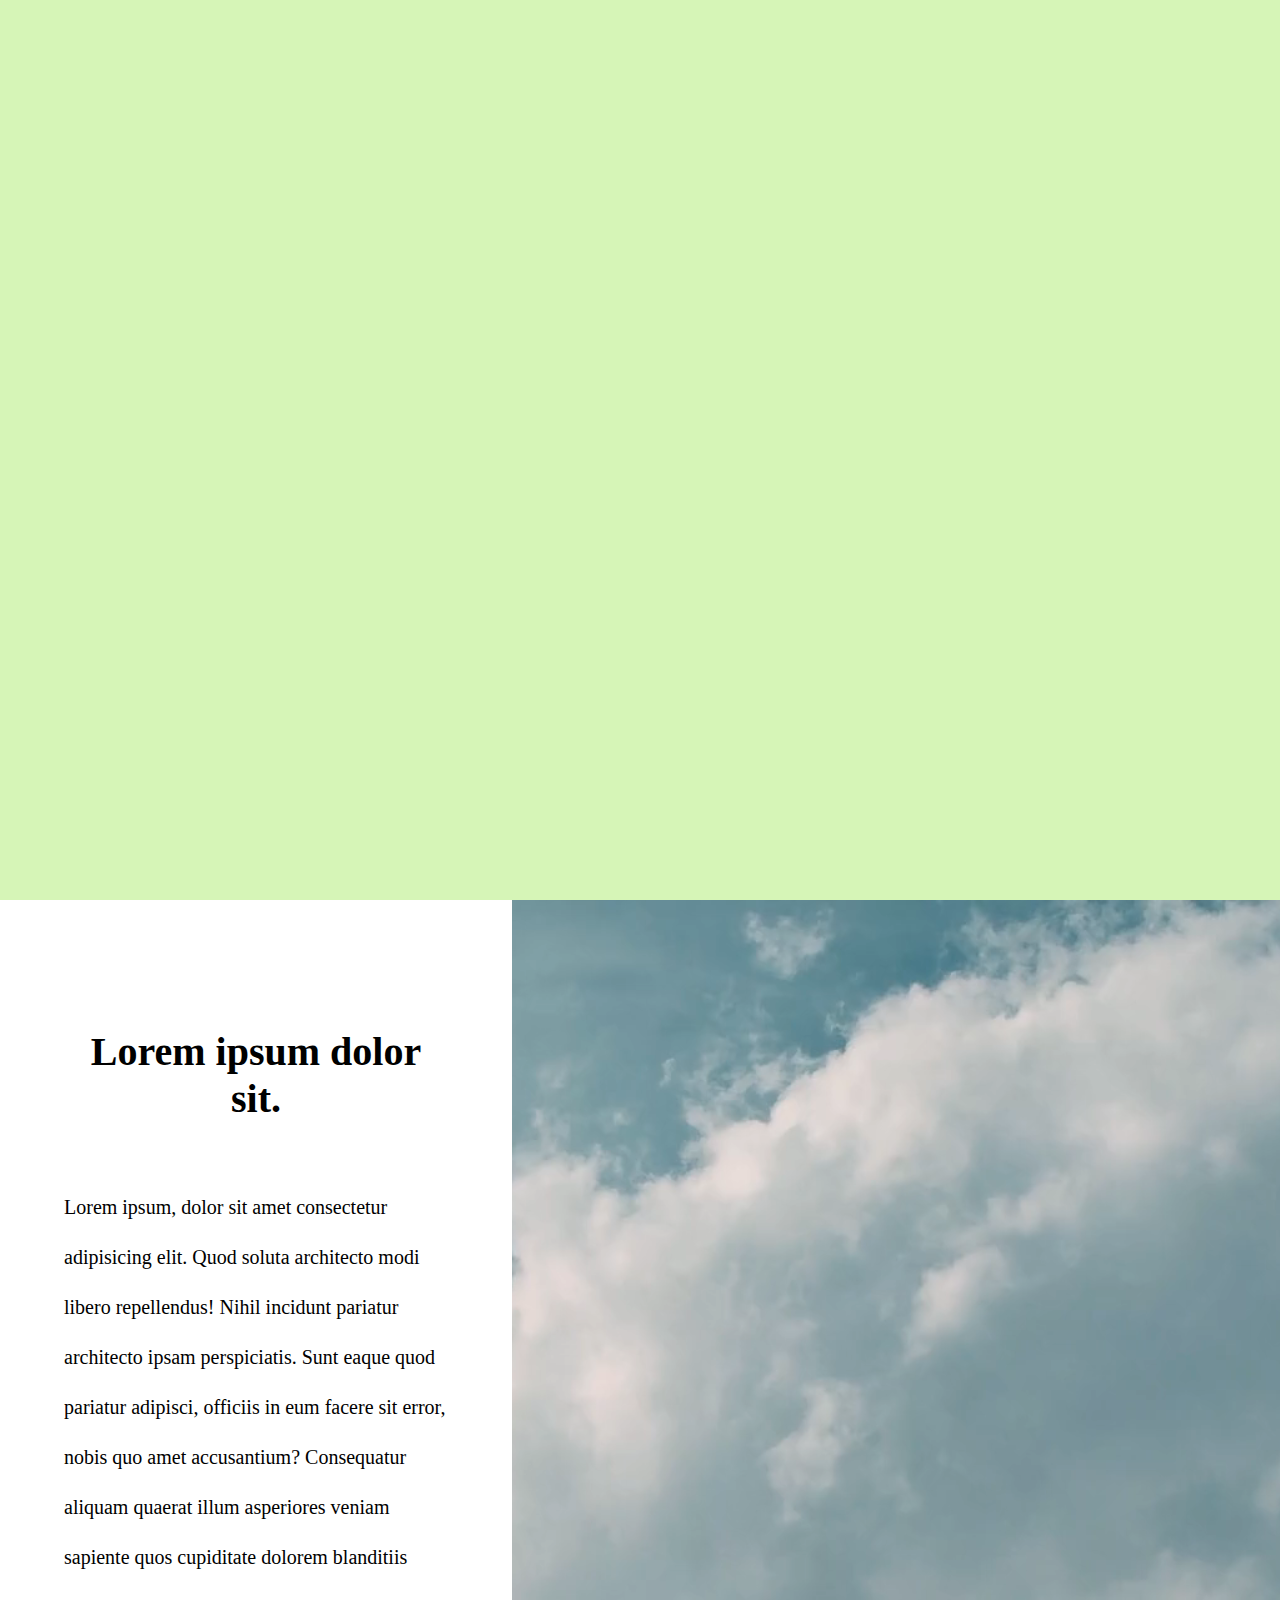
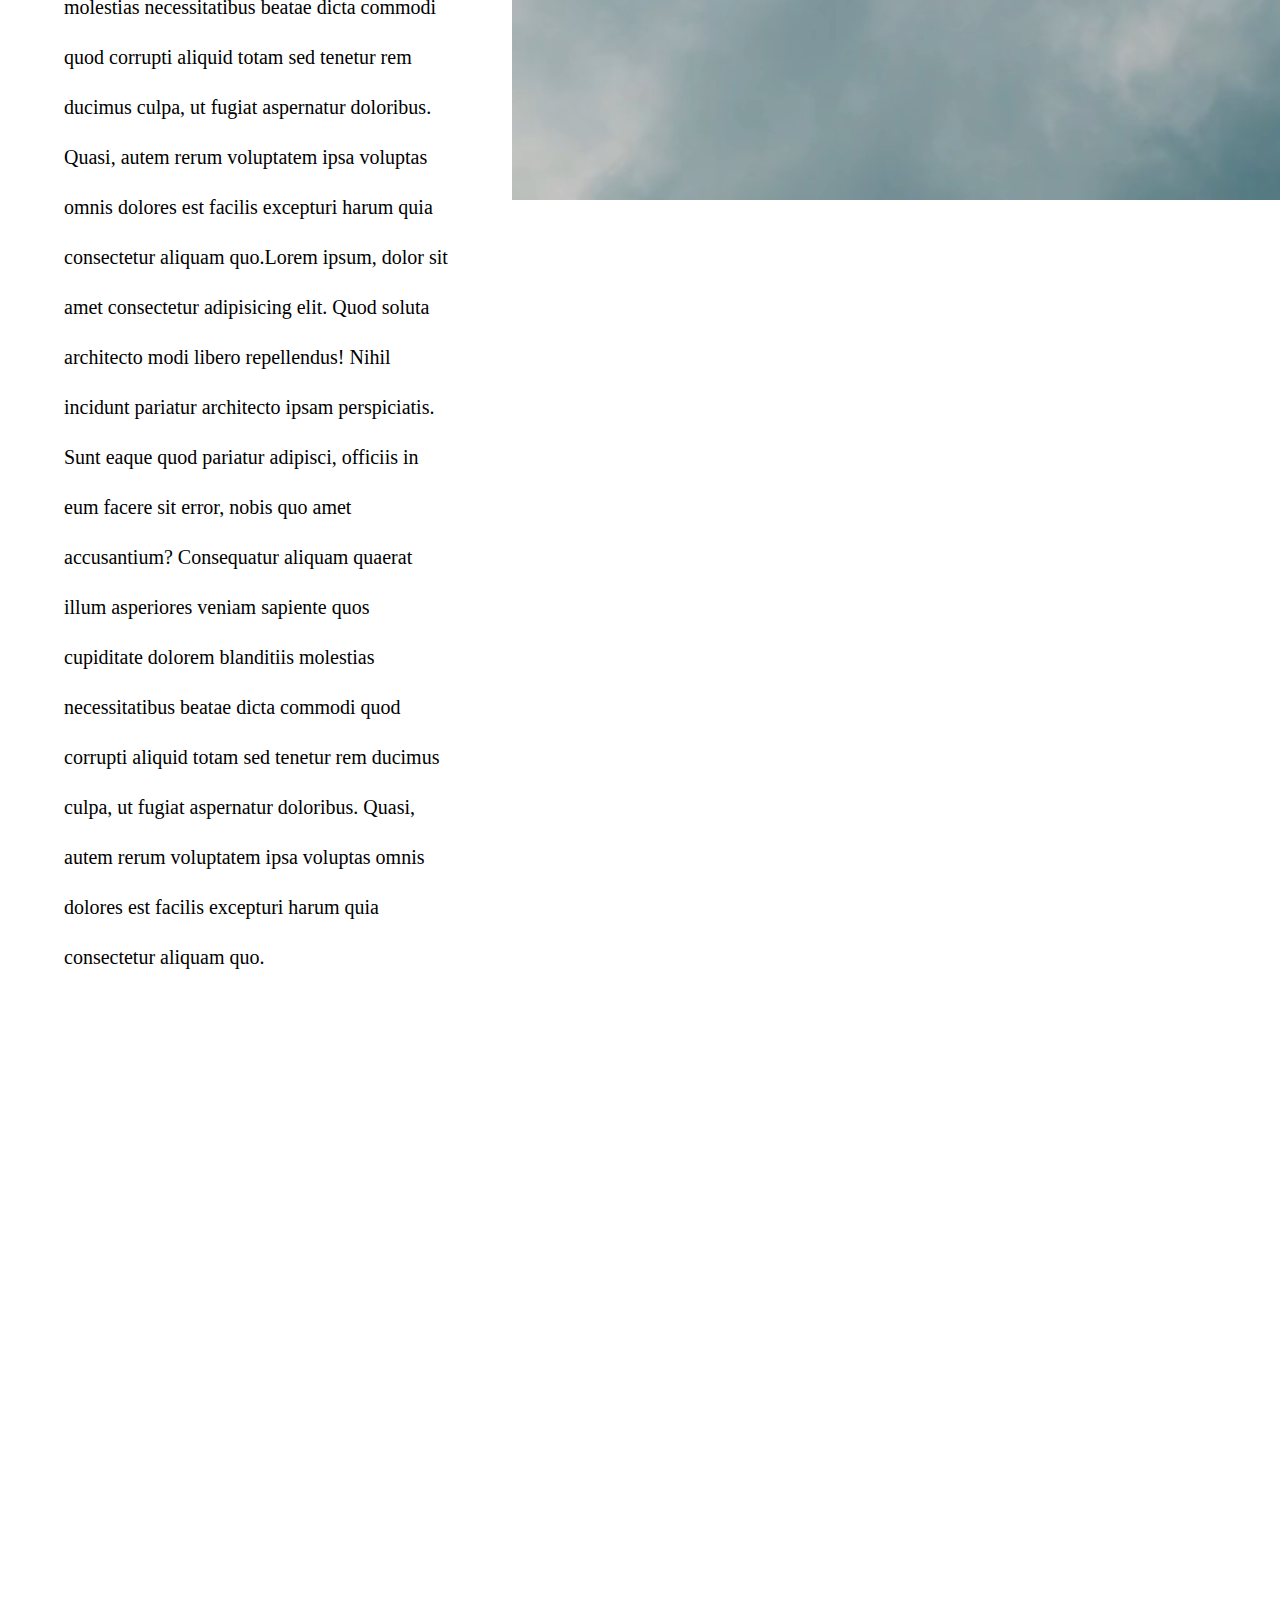
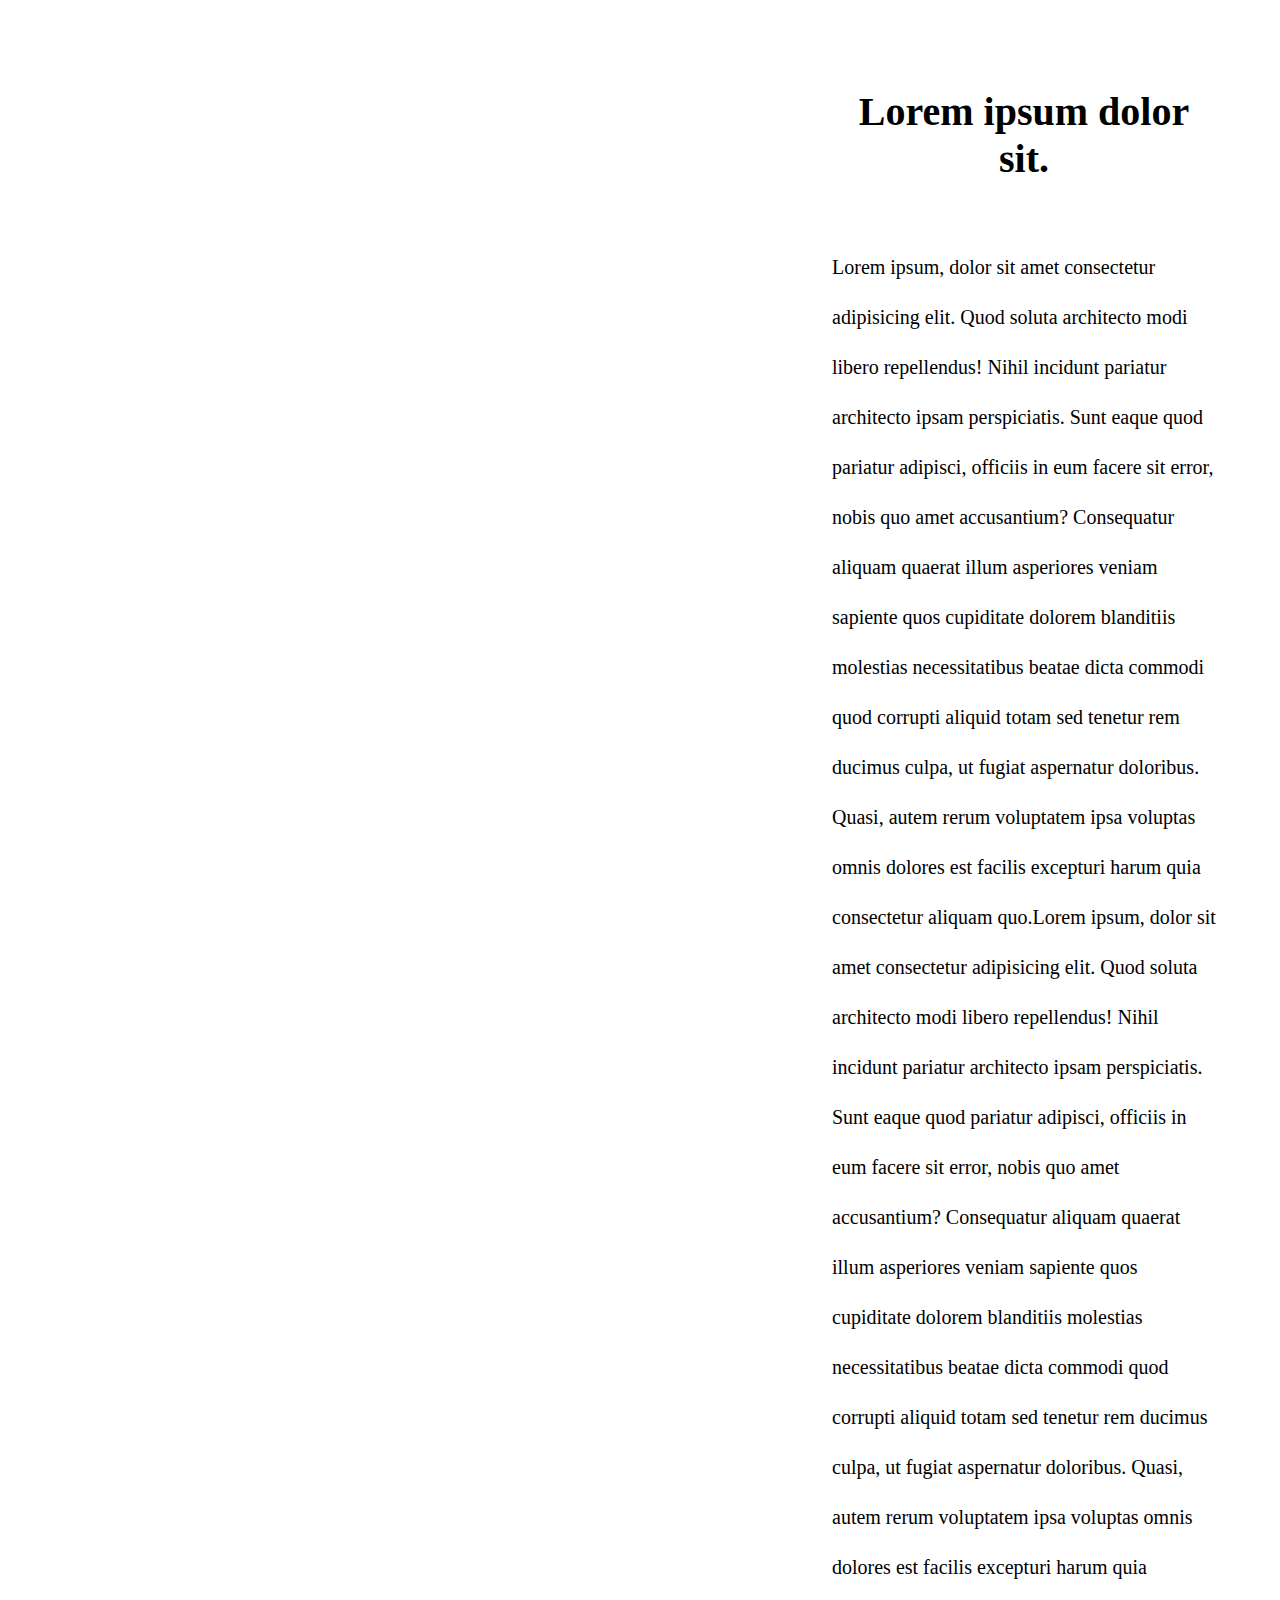
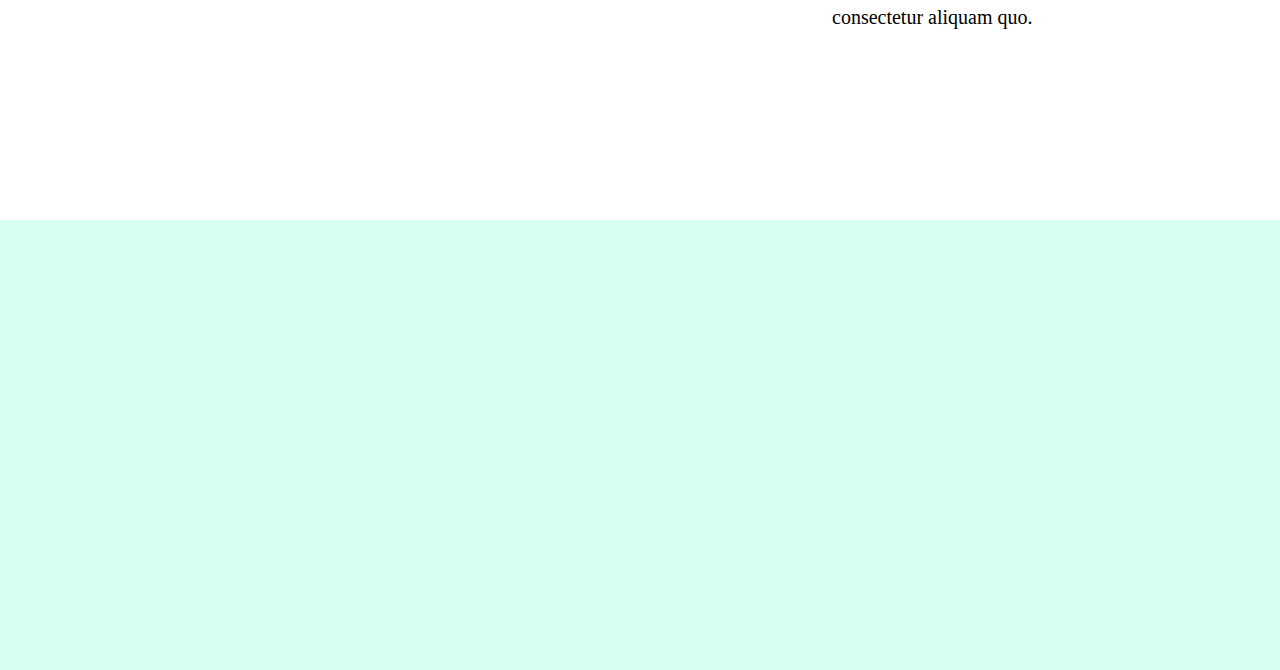
==== video/index.html @ b6838931 "videoをアップ" ====
<!DOCTYPE html>
<html lang="ja">
<head>
  <meta charset="UTF-8">
  <meta name="viewport" content="width=device-width, initial-scale=1.0">
  <title>vieoデータを表示</title>
  
  
  <link rel="stylesheet" href="css/style.css">

</head>
<body>
  <header>
    <h1>VIDEO</h1>
  </header>

  <main>
    <div class="video-wrapper">
      <div class="txt-box">
        <h2>Lorem ipsum dolor sit.</h2>
        <p>Lorem ipsum, dolor sit amet consectetur adipisicing elit. Quod soluta architecto modi libero repellendus! Nihil incidunt pariatur architecto ipsam perspiciatis. Sunt eaque quod pariatur adipisci, officiis in eum facere sit error, nobis quo amet accusantium? Consequatur aliquam quaerat illum asperiores veniam sapiente quos cupiditate dolorem blanditiis molestias necessitatibus beatae dicta commodi quod corrupti aliquid totam sed tenetur rem ducimus culpa, ut fugiat aspernatur doloribus. Quasi, autem rerum voluptatem ipsa voluptas omnis dolores est facilis excepturi harum quia consectetur aliquam quo.Lorem ipsum, dolor sit amet consectetur adipisicing elit. Quod soluta architecto modi libero repellendus! Nihil incidunt pariatur architecto ipsam perspiciatis. Sunt eaque quod pariatur adipisci, officiis in eum facere sit error, nobis quo amet accusantium? Consequatur aliquam quaerat illum asperiores veniam sapiente quos cupiditate dolorem blanditiis molestias necessitatibus beatae dicta commodi quod corrupti aliquid totam sed tenetur rem ducimus culpa, ut fugiat aspernatur doloribus. Quasi, autem rerum voluptatem ipsa voluptas omnis dolores est facilis excepturi harum quia consectetur aliquam quo.</p>
      </div>
      <div class="video-box">
        <video src="img/01.mp4" autoplay muted loop playsinline></video>

      </div>

    </div><!-- /.video-wrapper -->

    <div class="video-wrapper">
      <div class="txt-box">
        <h2>Lorem ipsum dolor sit.</h2>
        <p>Lorem ipsum, dolor sit amet consectetur adipisicing elit. Quod soluta architecto modi libero repellendus! Nihil incidunt pariatur architecto ipsam perspiciatis. Sunt eaque quod pariatur adipisci, officiis in eum facere sit error, nobis quo amet accusantium? Consequatur aliquam quaerat illum asperiores veniam sapiente quos cupiditate dolorem blanditiis molestias necessitatibus beatae dicta commodi quod corrupti aliquid totam sed tenetur rem ducimus culpa, ut fugiat aspernatur doloribus. Quasi, autem rerum voluptatem ipsa voluptas omnis dolores est facilis excepturi harum quia consectetur aliquam quo.Lorem ipsum, dolor sit amet consectetur adipisicing elit. Quod soluta architecto modi libero repellendus! Nihil incidunt pariatur architecto ipsam perspiciatis. Sunt eaque quod pariatur adipisci, officiis in eum facere sit error, nobis quo amet accusantium? Consequatur aliquam quaerat illum asperiores veniam sapiente quos cupiditate dolorem blanditiis molestias necessitatibus beatae dicta commodi quod corrupti aliquid totam sed tenetur rem ducimus culpa, ut fugiat aspernatur doloribus. Quasi, autem rerum voluptatem ipsa voluptas omnis dolores est facilis excepturi harum quia consectetur aliquam quo.</p>
      </div>
      <div class="video-box">
        <video src="img/02.mp4" autoplay muted loop playsinline></video>

      </div>

    </div><!-- /.video-wrapper -->



  </main>




  <footer>

  </footer>
</body>
</html>
---- video/css/style.css ----
@charset "utf-8";

@import url('https://fonts.googleapis.com/css2?family=Archivo+Black&display=swap');

html{box-sizing:border-box;-webkit-text-size-adjust:100%}*,:after,:before{background-repeat:no-repeat;box-sizing:inherit}:after,:before{text-decoration:inherit;vertical-align:inherit}*{padding:0;margin:0;box-sizing:border-box;}audio:not([controls]){display:none;height:0}hr{overflow:visible}article,aside,details,figcaption,figure,footer,header,main,menu,nav,section,summary{display:block}summary{display:list-item}small{font-size:80%}[hidden],template{display:none}abbr[title]{border-bottom:1px dotted;text-decoration:none}a{background-color:transparent;-webkit-text-decoration-skip:objects}a:active,a:hover{outline-width:0}code,kbd,pre,samp{font-family:monospace,monospace}b,strong{font-weight:bolder}dfn{font-style:italic}mark{background-color:#ff0;color:#000}sub,sup{font-size:75%;line-height:0;position:relative;vertical-align:baseline}sub{bottom:-.25em}sup{top:-.5em}input{border-radius:0}[role=button],[type=button],[type=reset],[type=submit],button{cursor:pointer}[disabled]{cursor:default}[type=number]{width:auto}[type=search][type=search]::-webkit-search-cancel-button,[type=search]::-webkit-search-decoration{-webkit-appearance:none}textarea{overflow:auto;resize:vertical}button,input,optgroup,select,textarea{font:inherit}optgroup{font-weight:700}button{overflow:visible}[type=button]::-moz-focus-inner,[type=reset]::-moz-focus-inner,[type=submit]::-moz-focus-inner,button::-moz-focus-inner{border-style:0;padding:0}[type=button]::-moz-focus-inner,[type=reset]::-moz-focus-inner,[type=submit]::-moz-focus-inner,button:-moz-focusring{outline:1px dotted}[type=reset],[type=submit],button,html [type=button]button,select{text-transform:none}button,input,select,textarea{background-color:transparent;border-style:none;color:inherit}select::-ms-expand{display:none}select::-ms-value{color:currentColor}legend{border:0;color:inherit;display:table;max-width:100%;white-space:normal}::-webkit-file-upload-button{-webkit-appearance:button;font:inherit}[type=search]img{border-style:none;vertical-align: bottom}progress{vertical-align:baseline}svg:not(:root){overflow:hidden}audio,canvas,progress,video{display:inline-block}@media screen{[hidden~=screen]{display:inherit}[hidden~=screen]:not(:active):not(:focus):not(:target){position:absolute!important;clip:rect(0 0 0 0)!important}}[aria-busy=true]{cursor:progress}[aria-controls]{cursor:pointer}[aria-disabled]{cursor:default}::-moz-selection{background-color:#b3d4fc;color:#000;text-shadow:none}::selection{background-color:#b3d4fc;color:#000;text-shadow:none}ul,ol{list-style:none;}a{text-decoration:none;}img{max-width: 100%;vertical-align: bottom;}



header{
  width: 100%;
  height: 100vh;
  background-color: #d6f5b7;
  text-align: center;
  padding-top: 100px;
  
}
h1{
  font-family: 'Archivo Black', sans-serif;
  font-size: 200px;
  background: url(../img/header.gif)no-repeat center bottom / cover;/* 背景を入れる */
  -webkit-background-clip: text;
  background-clip: text;/* クリッピング */
  color: transparent;/* 文字の色を透明にする */
  line-height: 1;
  letter-spacing: 8px;
}
.video-wrapper{
  display: flex;
  margin-bottom: 50px;
}
.video-wrapper:nth-of-type(2){
  flex-direction: row-reverse;
  margin-top: 50vh;
}
.video-box{
  width: 60%;
  height: 100vh;
  position: sticky;
  top: 0;
}
.video-box>video{
  width: 100%;
  height: 100%;
  object-fit: cover;
}
.txt-box{
  width: 40%;
  padding: 10% 5%;
}
.txt-box>h2{
  font-size: 40px;
  text-align: center;
  margin-bottom: 60px;
}
.txt-box>p{
  line-height: 2.5;
  font-size: 20px;
}
footer{
  width: 100%;
  height: 50vh;
  background-color: #d7fff2;
}
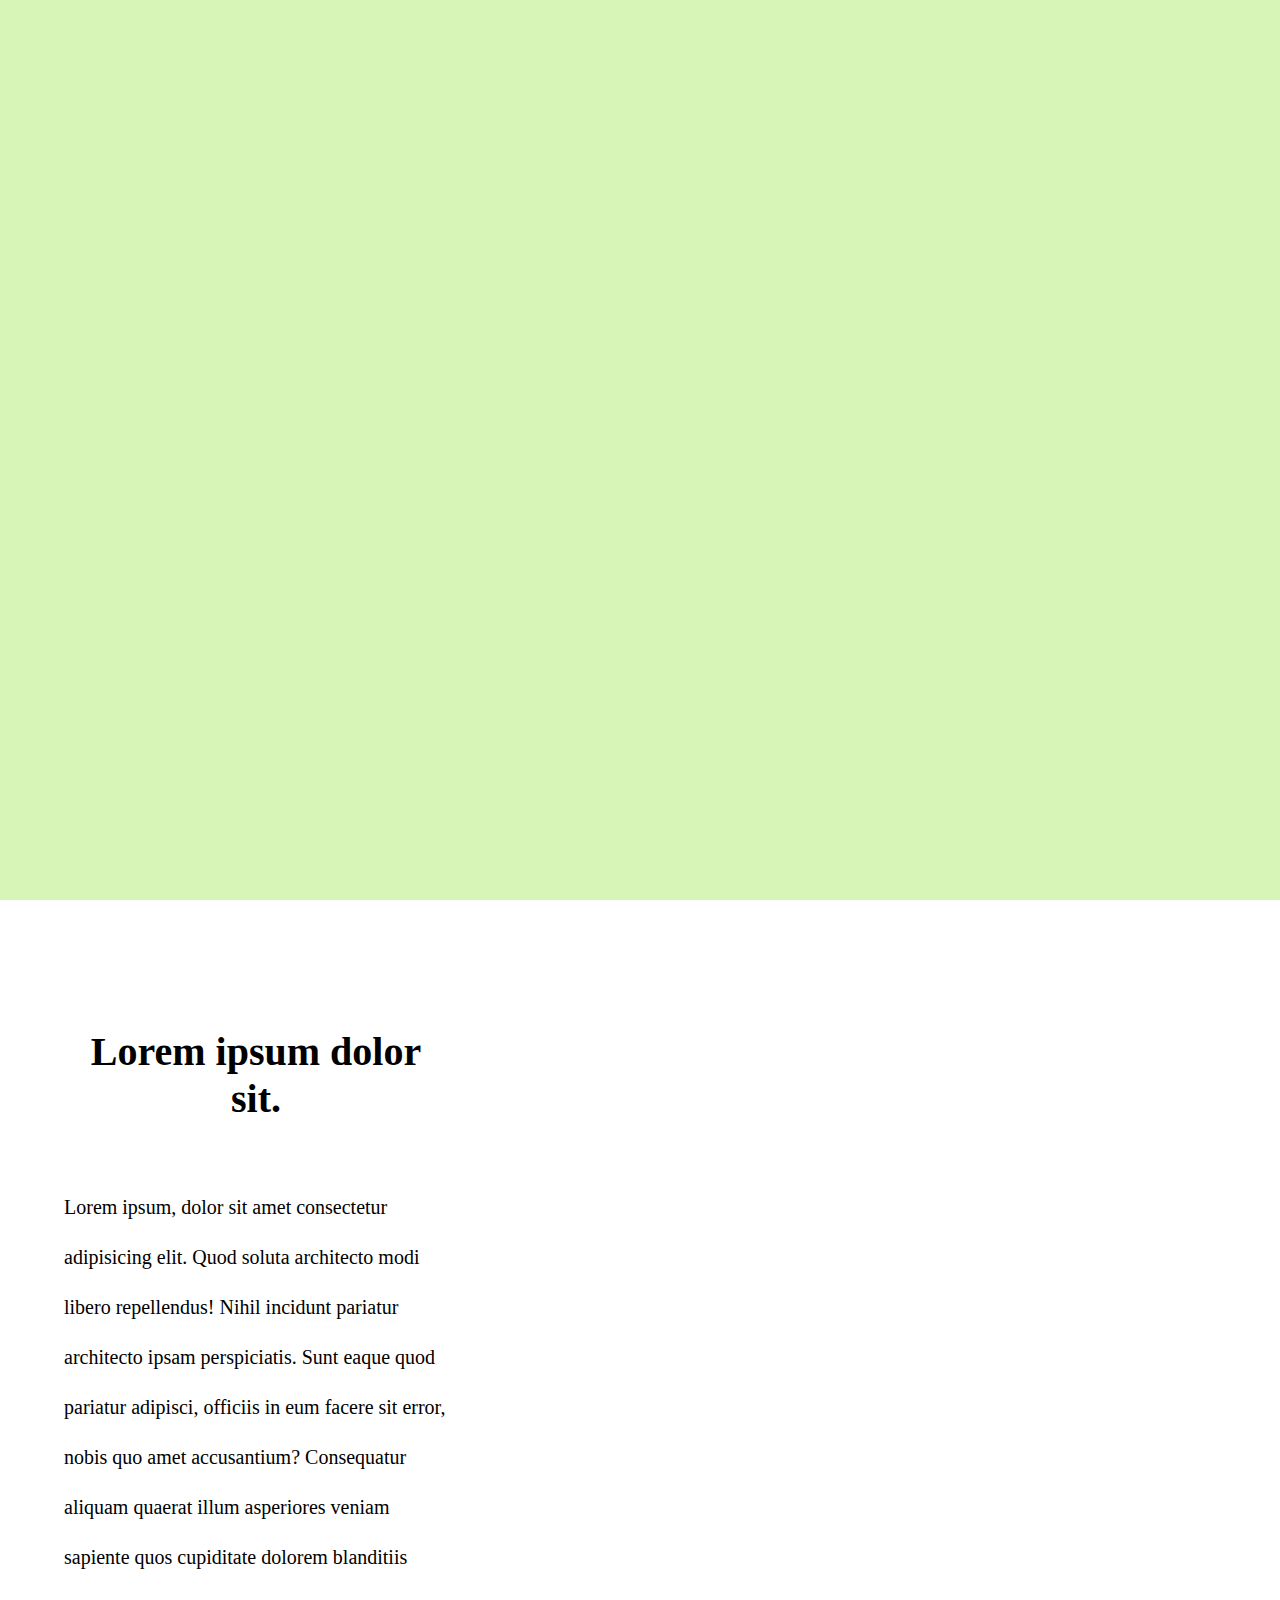
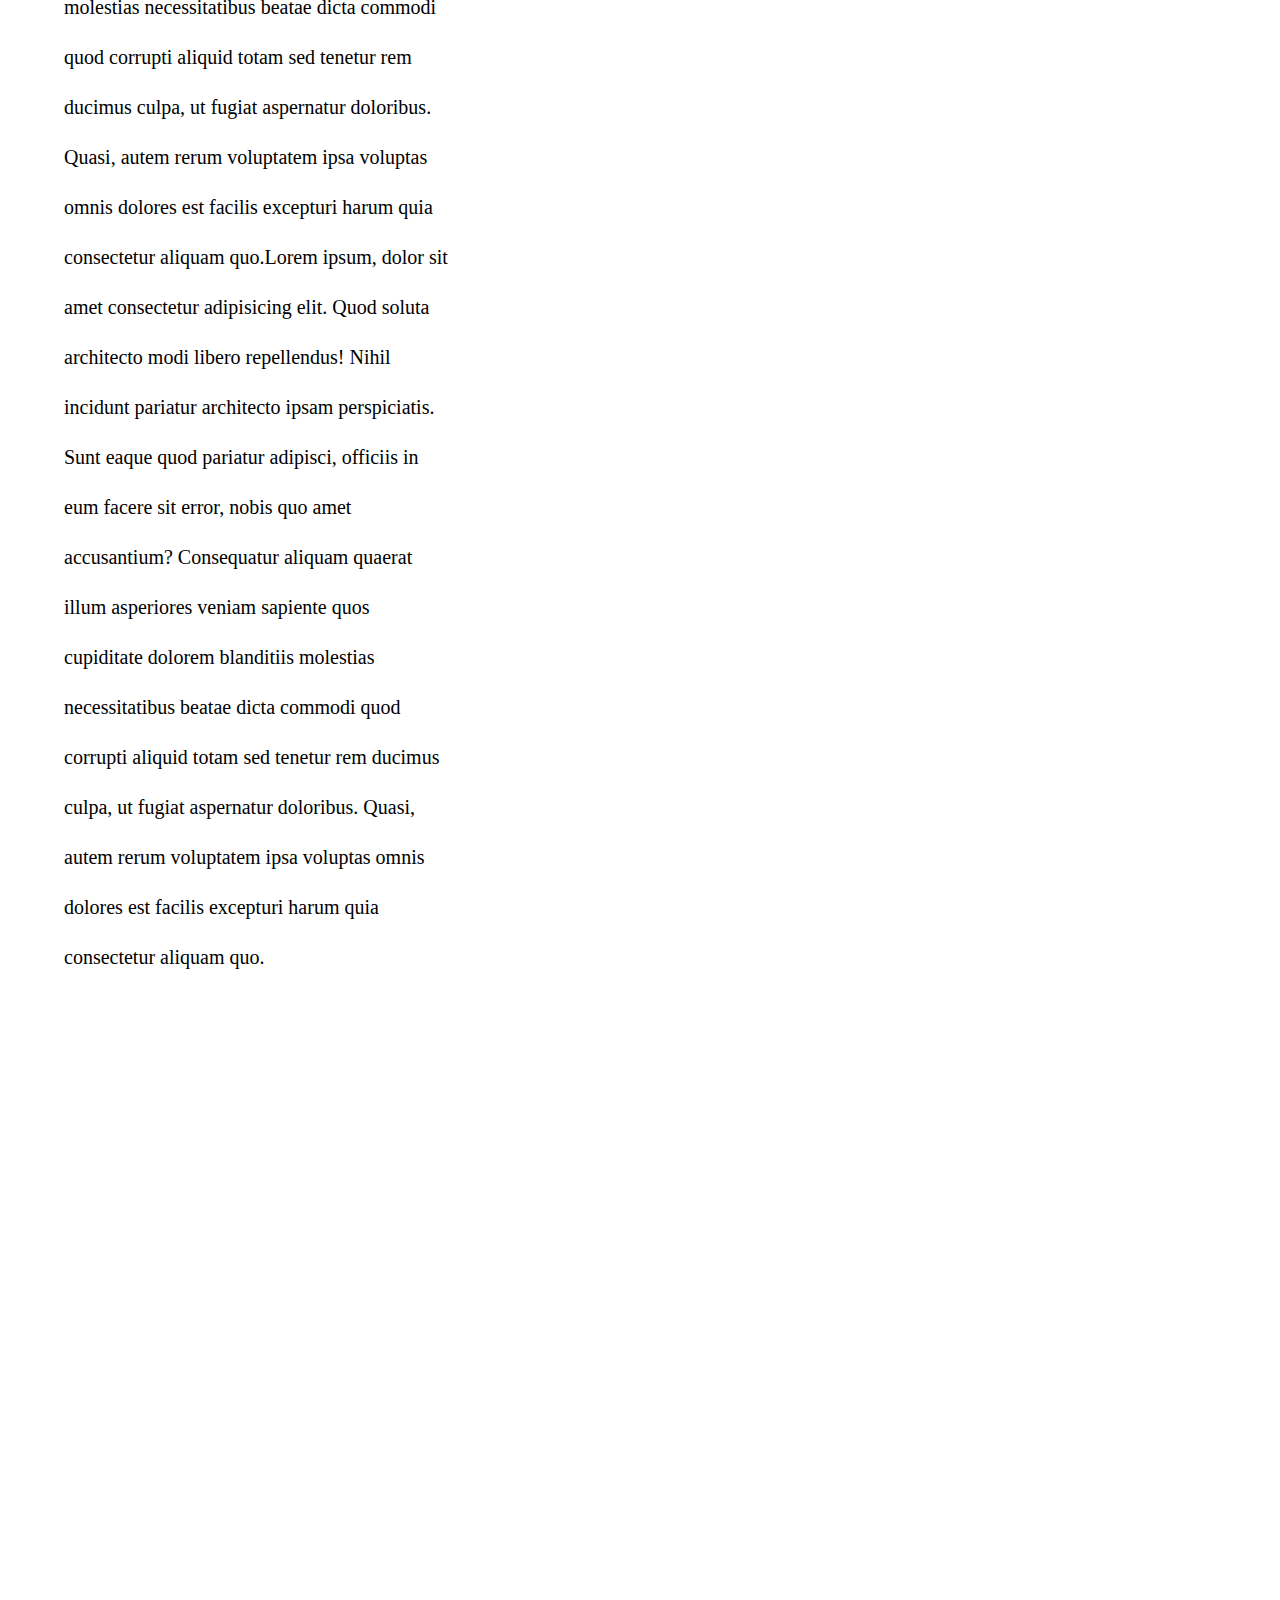
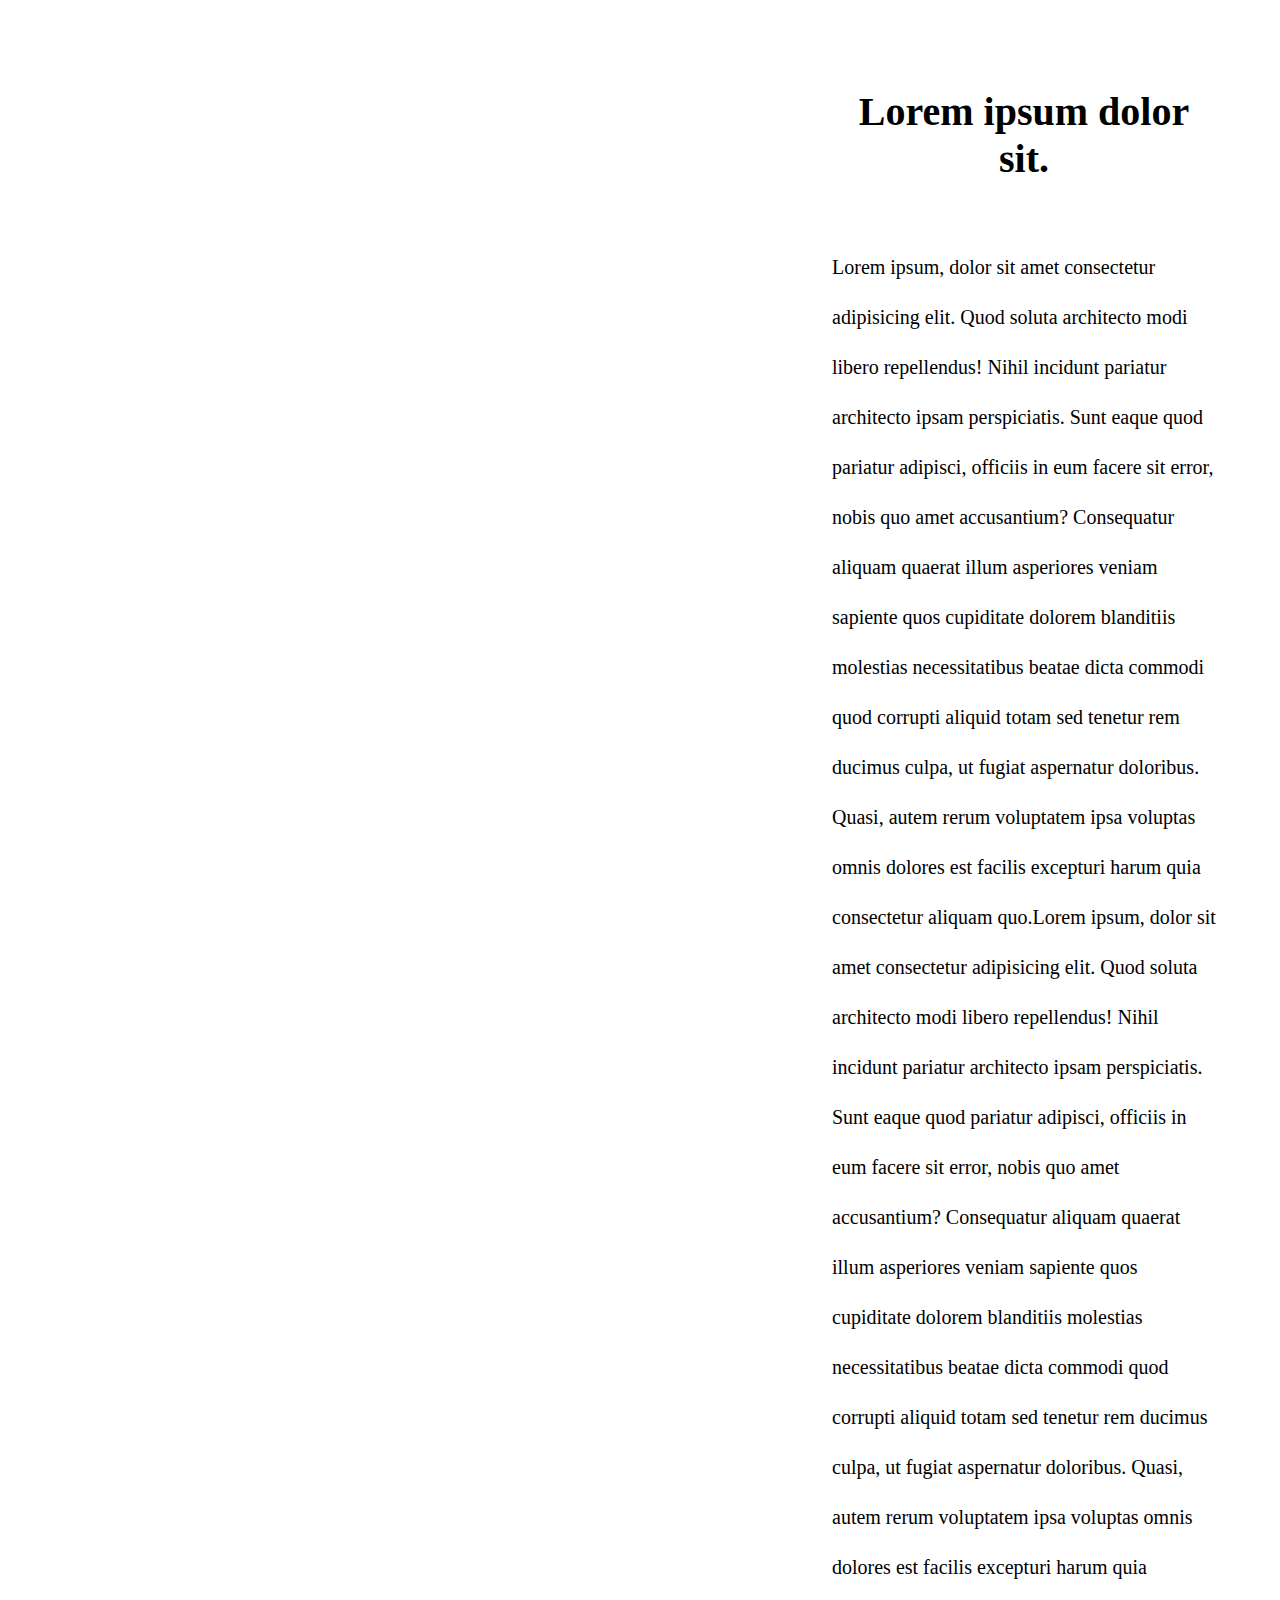
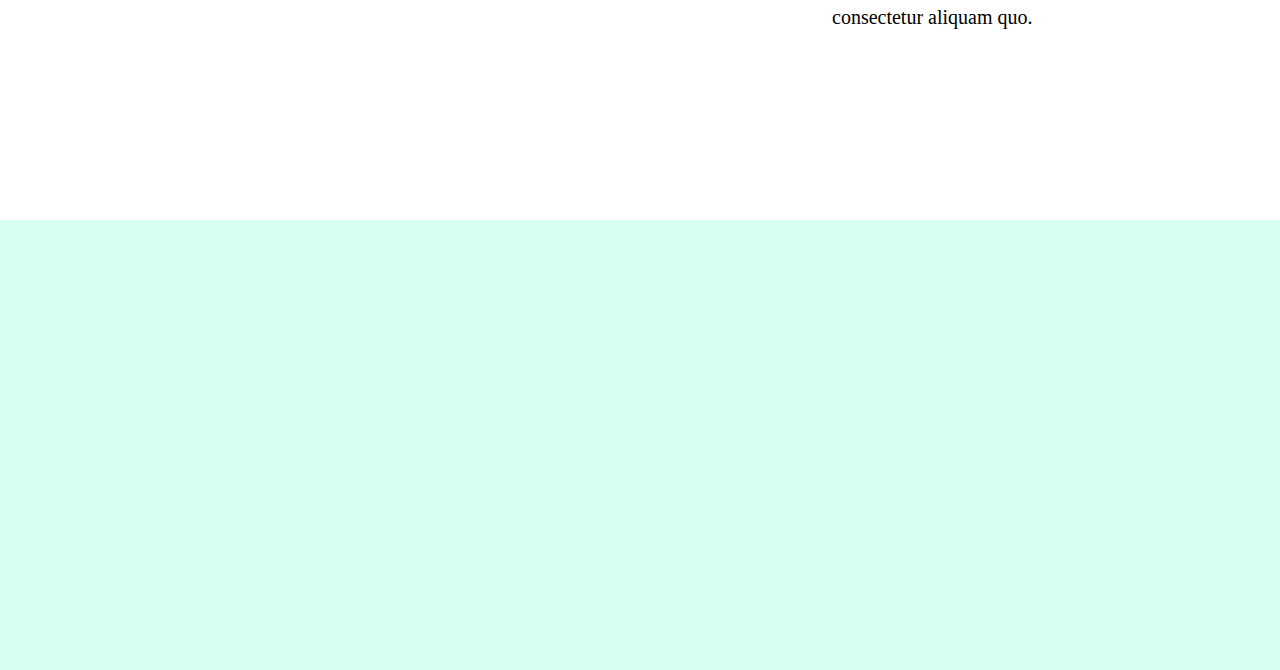
==== commit 396173c0: "アップ" ====
--- a/video/index.html
+++ b/video/index.html
@@ -4,7 +4,7 @@
   <meta charset="UTF-8">
   <meta name="viewport" content="width=device-width, initial-scale=1.0">
   <title>vieoデータを表示</title>
-  
+
   
   <link rel="stylesheet" href="css/style.css">
 
--- a/video/css/style.css
+++ b/video/css/style.css
@@ -16,7 +16,7 @@
 }
 h1{
   font-family: 'Archivo Black', sans-serif;
-  font-size: 200px;
+  font-size: 16vw;/* 文字サイズを可変にする */
   background: url(../img/header.gif)no-repeat center bottom / cover;/* 背景を入れる */
   -webkit-background-clip: text;
   background-clip: text;/* クリッピング */
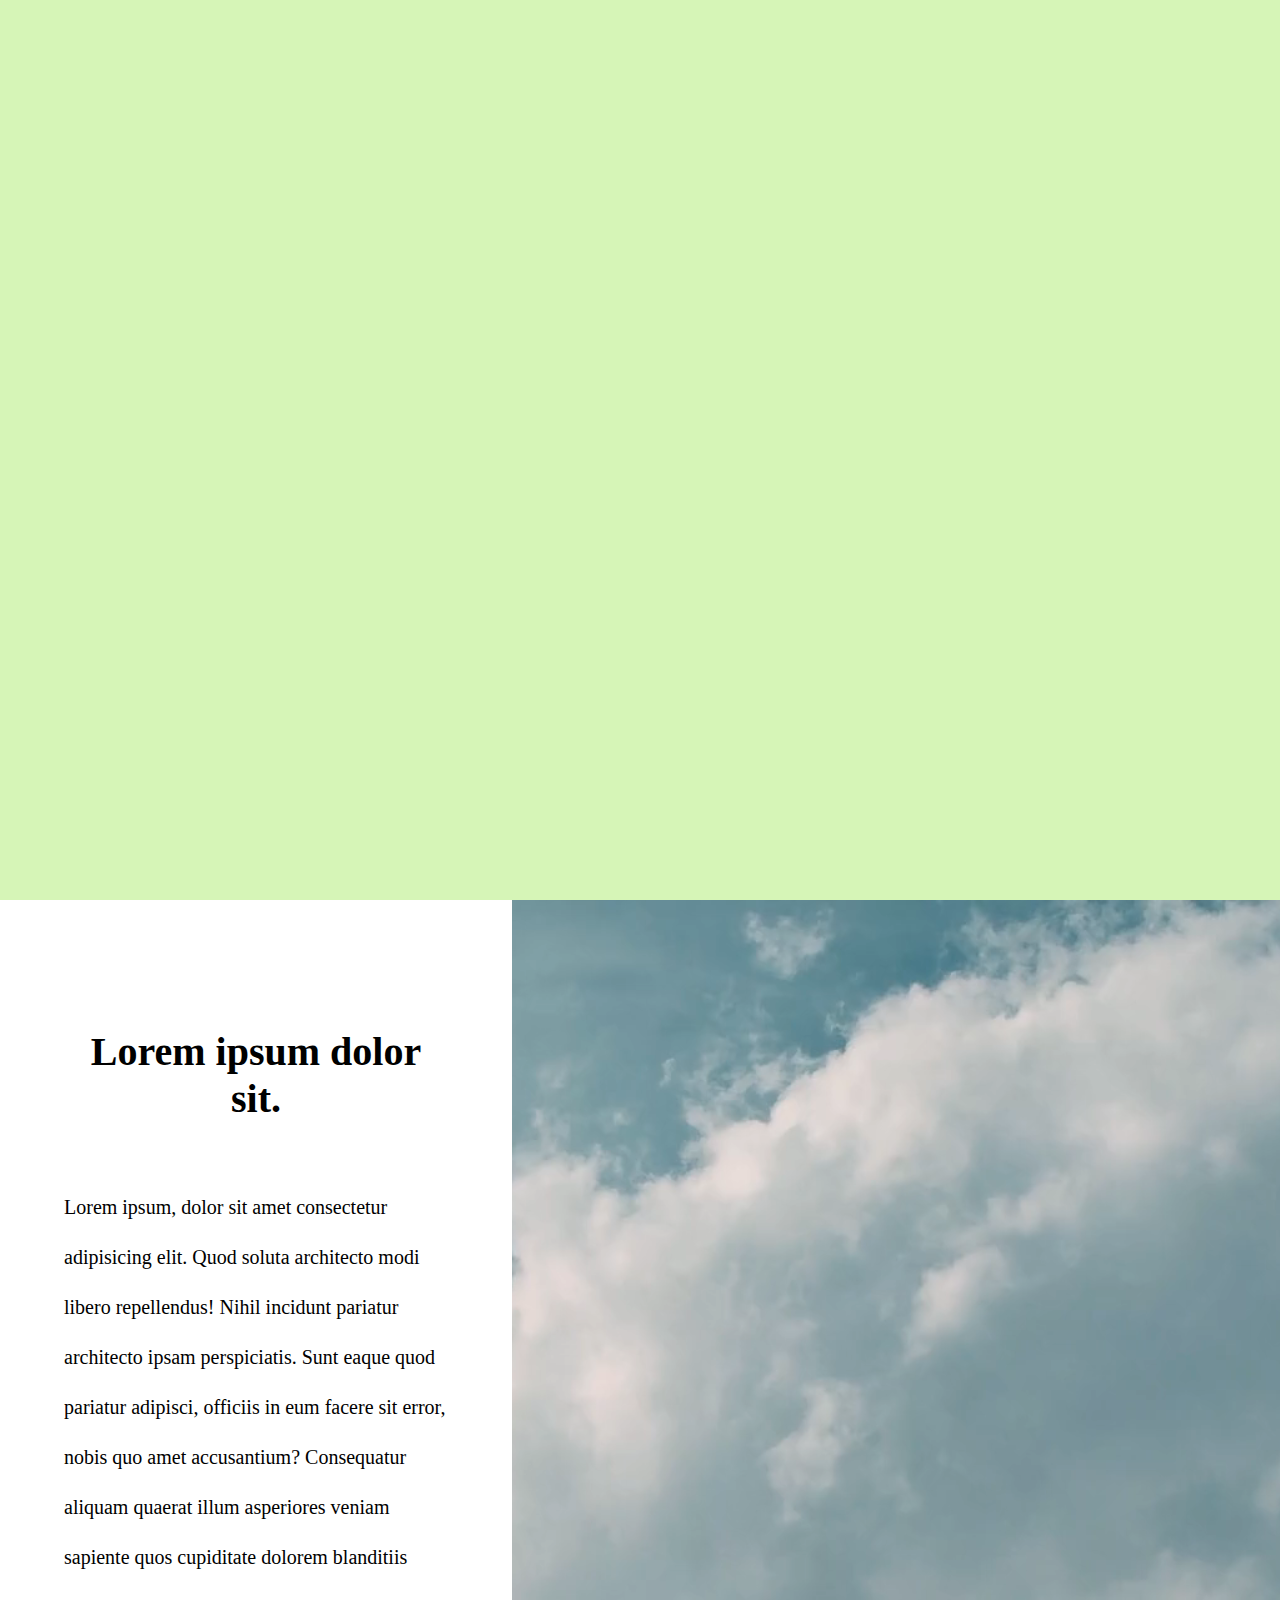
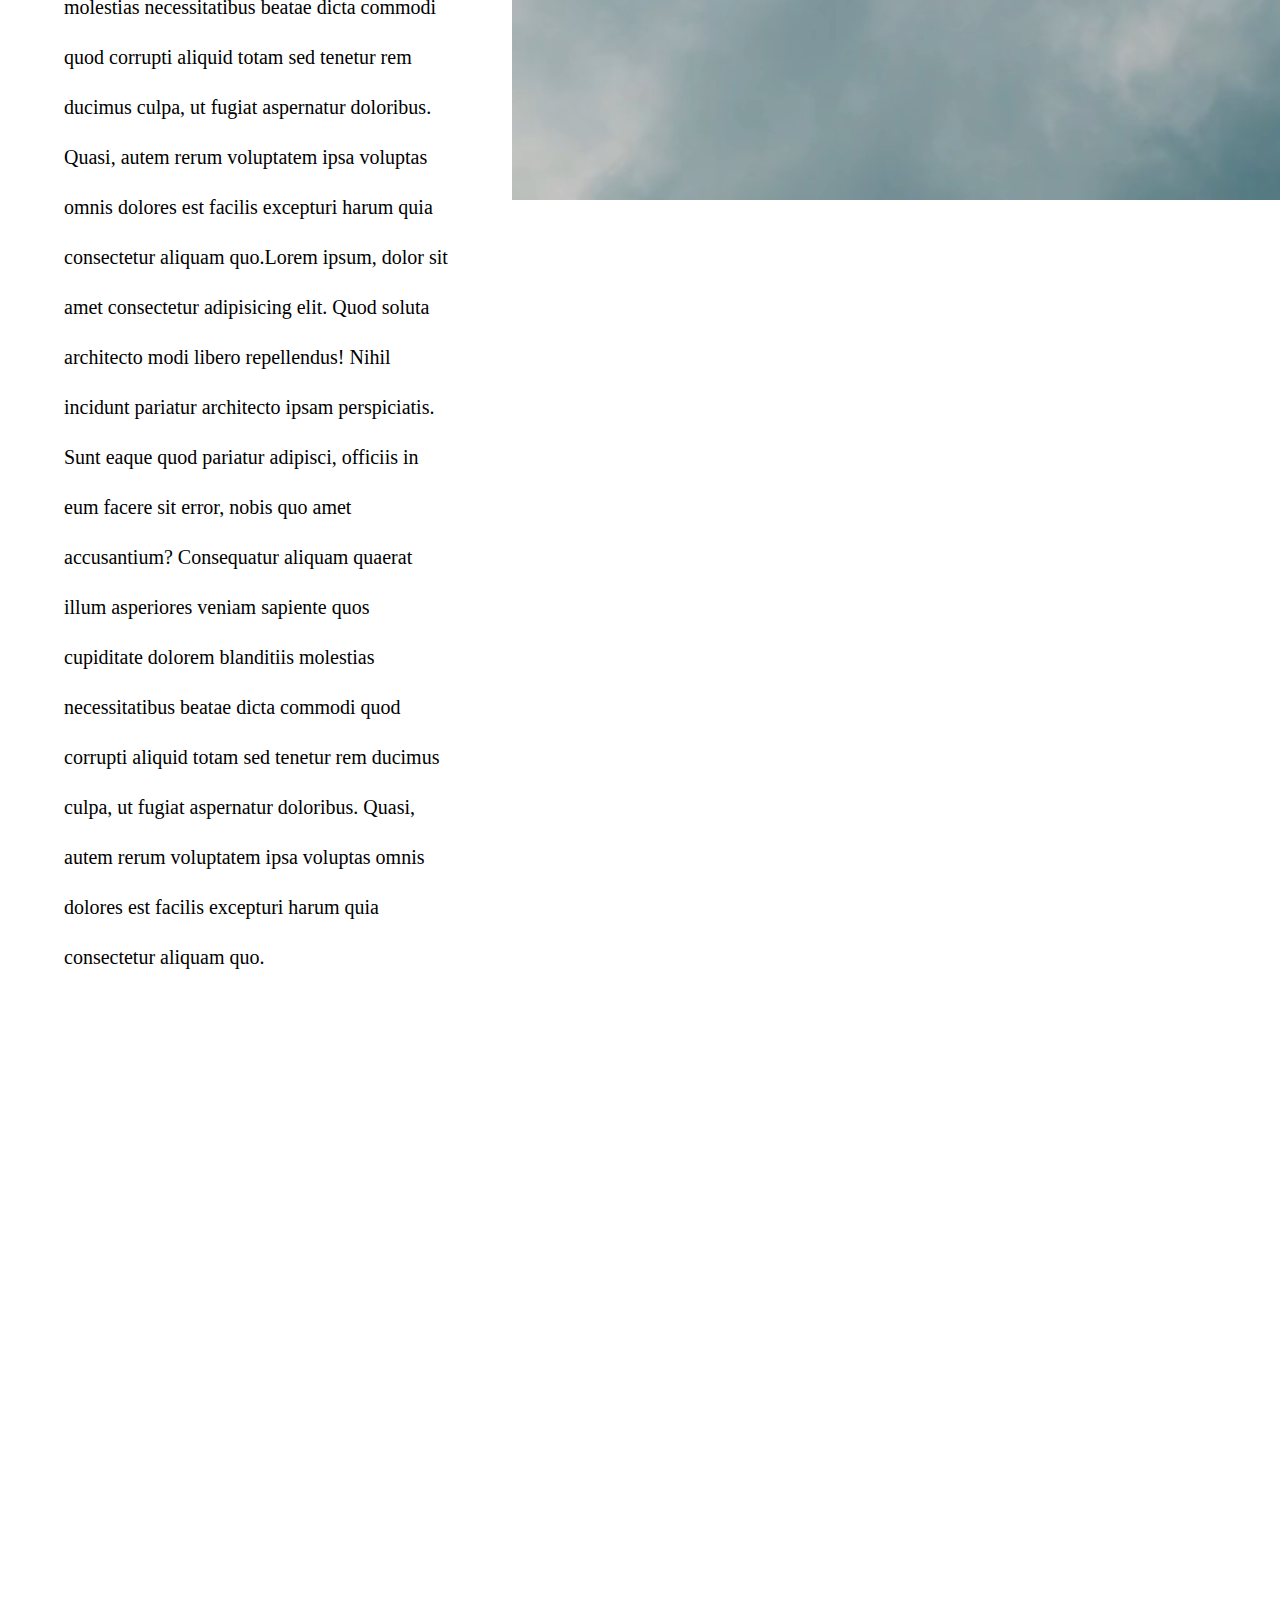
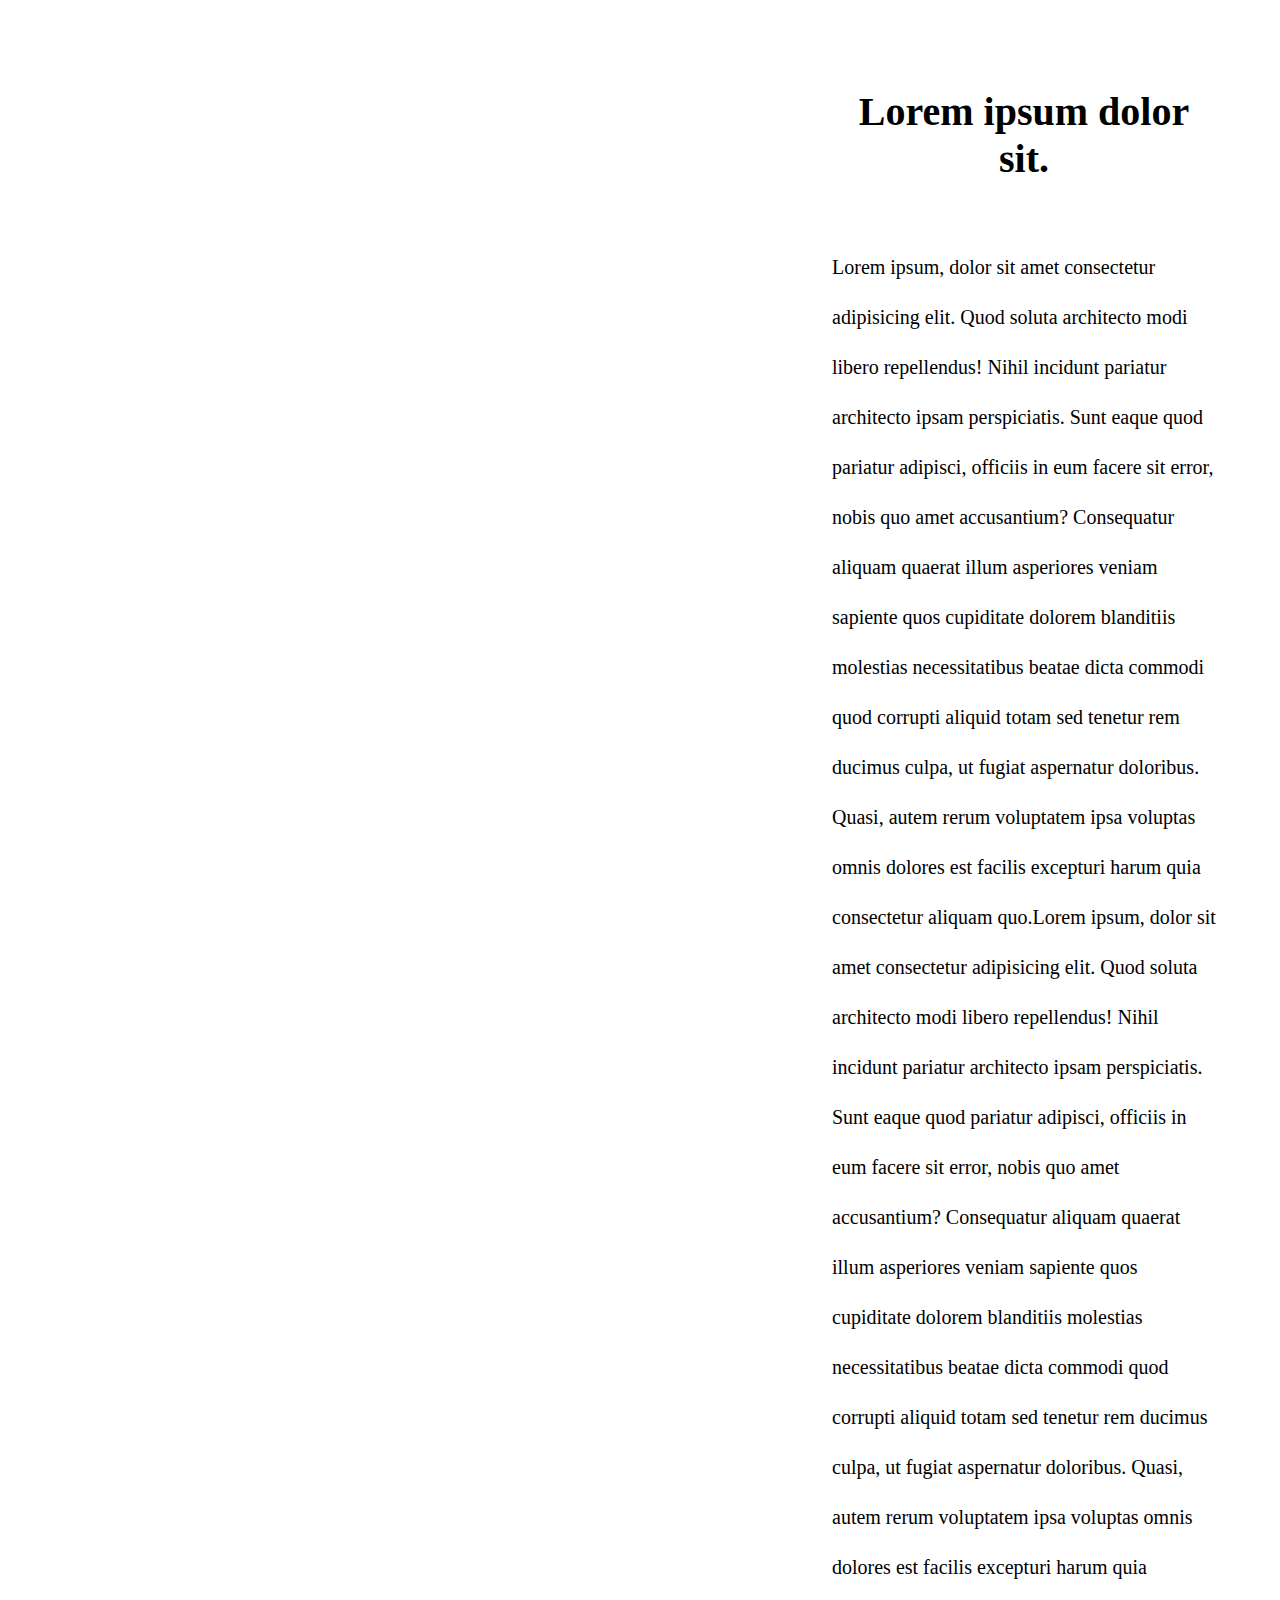
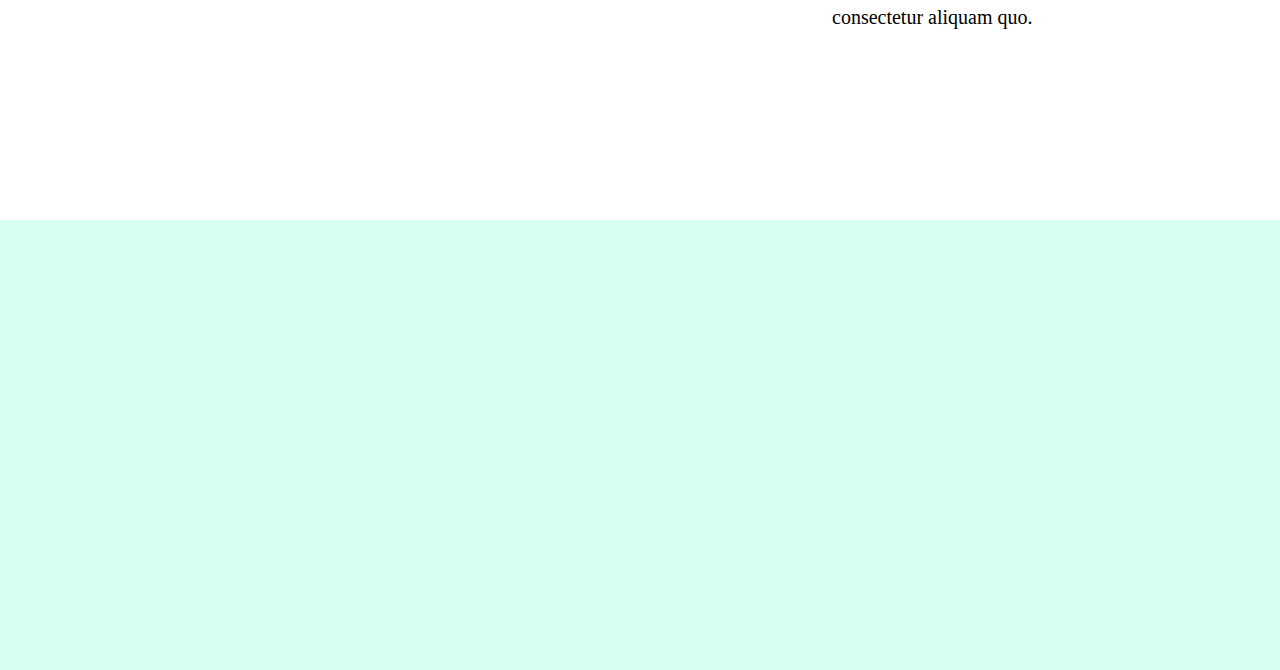
==== commit a69a879e: "アップ" ====
--- a/video/index.html
+++ b/video/index.html
@@ -5,7 +5,7 @@
   <meta name="viewport" content="width=device-width, initial-scale=1.0">
   <title>vieoデータを表示</title>
 
-  
+
   <link rel="stylesheet" href="css/style.css">
 
 </head>
@@ -21,7 +21,7 @@
         <p>Lorem ipsum, dolor sit amet consectetur adipisicing elit. Quod soluta architecto modi libero repellendus! Nihil incidunt pariatur architecto ipsam perspiciatis. Sunt eaque quod pariatur adipisci, officiis in eum facere sit error, nobis quo amet accusantium? Consequatur aliquam quaerat illum asperiores veniam sapiente quos cupiditate dolorem blanditiis molestias necessitatibus beatae dicta commodi quod corrupti aliquid totam sed tenetur rem ducimus culpa, ut fugiat aspernatur doloribus. Quasi, autem rerum voluptatem ipsa voluptas omnis dolores est facilis excepturi harum quia consectetur aliquam quo.Lorem ipsum, dolor sit amet consectetur adipisicing elit. Quod soluta architecto modi libero repellendus! Nihil incidunt pariatur architecto ipsam perspiciatis. Sunt eaque quod pariatur adipisci, officiis in eum facere sit error, nobis quo amet accusantium? Consequatur aliquam quaerat illum asperiores veniam sapiente quos cupiditate dolorem blanditiis molestias necessitatibus beatae dicta commodi quod corrupti aliquid totam sed tenetur rem ducimus culpa, ut fugiat aspernatur doloribus. Quasi, autem rerum voluptatem ipsa voluptas omnis dolores est facilis excepturi harum quia consectetur aliquam quo.</p>
       </div>
       <div class="video-box">
-        <video src="img/01.mp4" autoplay muted loop playsinline></video>
+        <video src="img/01.mp4" autoplay muted loop playsinline></video> <!-- 動画の設定 -->
 
       </div>
 
--- a/video/css/style.css
+++ b/video/css/style.css
@@ -60,4 +60,30 @@
   width: 100%;
   height: 50vh;
   background-color: #d7fff2;
+}
+
+@media (max-width:640px){
+  header{
+    height: 70vh;
+  }
+  h1{
+    font-size: 24vh;
+  }
+  .video-wrapper{
+    flex-direction: column-reverse;
+  }
+  .video-wrapper:nth-of-type(2){
+    flex-direction: column-reverse;
+  }
+  .video-box{
+    width: 100%;
+    height: 50vh;
+    position: static;
+  }
+  .txt-box{
+    width: 100%;
+  }
+  .txt-box>p{
+    font-size: 16px;
+  }
 }